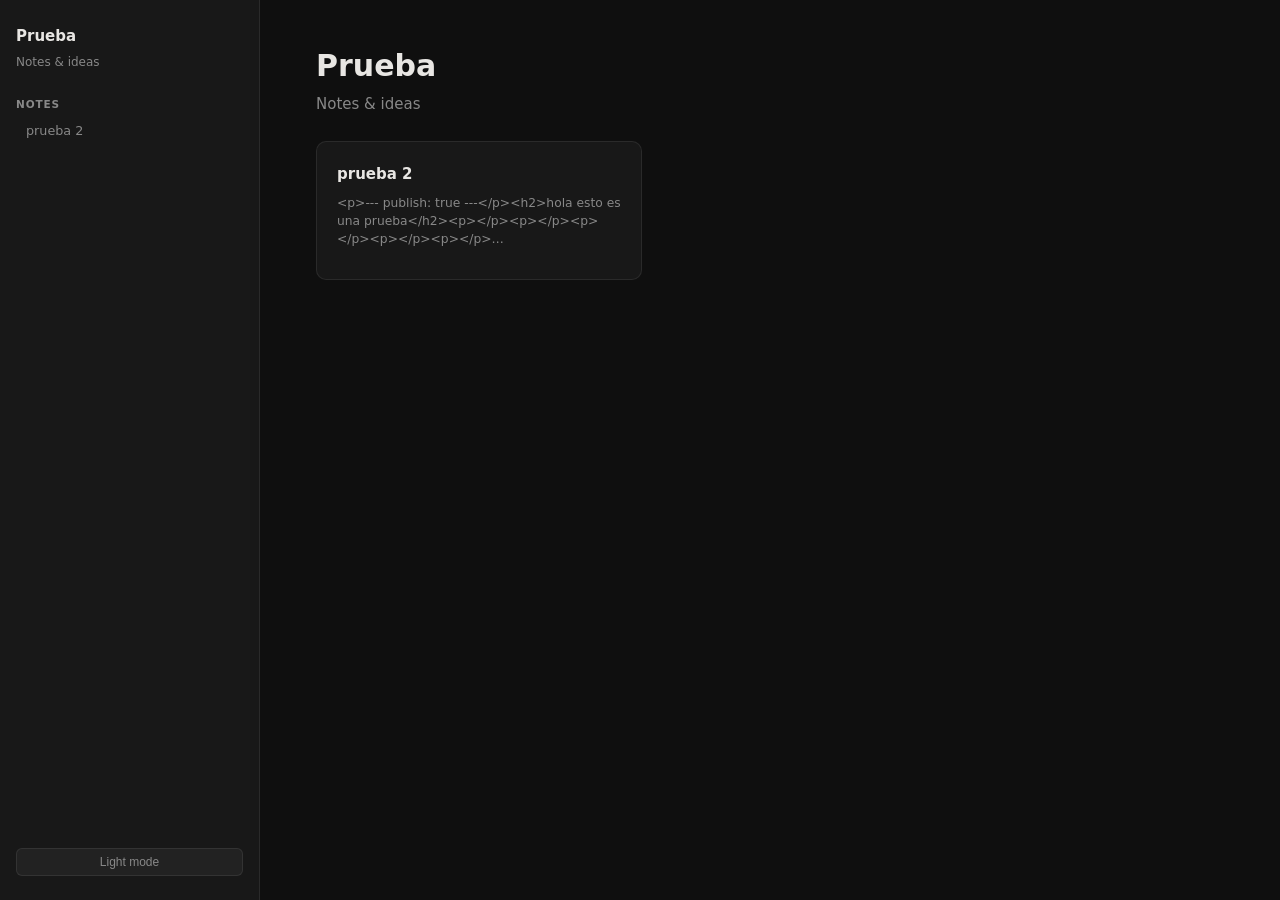
==== index.html @ c349b461 "chore: sync digital garden [2026-03-20T14:02:47.943Z]" ====
<!DOCTYPE html>
<html lang="es" data-theme="dark">
<head>
  <meta charset="utf-8"/>
  <meta name="viewport" content="width=device-width,initial-scale=1"/>
  <title>Prueba — Prueba</title>
  <style>
*, *::before, *::after { box-sizing: border-box; margin: 0; padding: 0 }
:root {
  --bg: #0f0f0f; --bg2: #181818; --bg3: #222;
  --text: #e8e6e3; --muted: #888; --accent: #ff9064;
  --border: rgba(255,255,255,0.08);
  --radius: 10px;
}
[data-theme="light"] {
  --bg: #fafaf9; --bg2: #f0ede9; --bg3: #e8e4df;
  --text: #1a1a1a; --muted: #666; --accent: #d95f2b;
  --border: rgba(0,0,0,0.1);
}
html { font-size: 15px; scroll-behavior: smooth }
body {
  background: var(--bg); color: var(--text);
  font-family: -apple-system, BlinkMacSystemFont, 'Segoe UI', system-ui, sans-serif;
  line-height: 1.7; min-height: 100vh;
}
a { color: var(--accent); text-decoration: none }
a:hover { text-decoration: underline }

/* Layout */
.layout { display: flex; min-height: 100vh }
.sidebar {
  width: 260px; flex-shrink: 0; background: var(--bg2);
  border-right: 1px solid var(--border);
  padding: 24px 16px; position: sticky; top: 0; height: 100vh;
  overflow-y: auto; display: flex; flex-direction: column; gap: 16px;
}
.main { flex: 1; min-width: 0; padding: 48px 56px; max-width: 780px }
@media (max-width: 720px) {
  .layout { flex-direction: column }
  .sidebar { width: 100%; height: auto; position: static }
  .main { padding: 24px 20px }
}

/* Sidebar */
.site-name { font-size: 1rem; font-weight: 700; color: var(--text) }
.site-desc { font-size: 0.8rem; color: var(--muted); margin-top: 2px }
.nav-title { font-size: 0.7rem; font-weight: 600; text-transform: uppercase;
             letter-spacing: .08em; color: var(--muted); margin-top: 8px }
.nav-list { list-style: none; display: flex; flex-direction: column; gap: 2px }
.nav-list a {
  display: block; padding: 6px 10px; border-radius: 6px;
  color: var(--muted); font-size: 0.85rem; transition: all .15s;
}
.nav-list a:hover, .nav-list a.active {
  background: var(--bg3); color: var(--text); text-decoration: none;
}
.theme-btn {
  margin-top: auto; padding: 6px 12px; border-radius: 6px;
  background: var(--bg3); border: 1px solid var(--border);
  color: var(--muted); font-size: 0.8rem; cursor: pointer;
  transition: color .15s;
}
.theme-btn:hover { color: var(--text) }

/* Content */
.note-title {
  font-size: 2rem; font-weight: 700; line-height: 1.2;
  color: var(--text); margin-bottom: 0.5rem;
}
.note-meta { font-size: 0.8rem; color: var(--muted); margin-bottom: 2rem; display: flex; gap: 12px; flex-wrap: wrap }
.tag {
  background: var(--bg3); color: var(--muted);
  padding: 2px 8px; border-radius: 20px; font-size: 0.75rem;
}
.prose { color: var(--text) }
.prose h1 { font-size: 1.75rem; font-weight: 700; margin: 0 0 .5em }
.prose h2 { font-size: 1.35rem; font-weight: 600; margin: 1.6em 0 .4em; padding-bottom: .3em; border-bottom: 1px solid var(--border) }
.prose h3 { font-size: 1.1rem; font-weight: 600; margin: 1.2em 0 .4em }
.prose p { margin: 0 0 .85em }
.prose ul, .prose ol { padding-left: 1.5em; margin: .5em 0 }
.prose li { margin: .2em 0 }
.prose blockquote { border-left: 3px solid var(--accent); margin: 1em 0; padding: 4px 0 4px 16px; color: var(--muted) }
.prose code { font-family: 'Cascadia Code','Fira Code',monospace; font-size: .84em; background: var(--bg3); padding: 2px 5px; border-radius: 4px }
.prose pre { background: #1e1e2e; border-radius: 8px; padding: 16px 20px; margin: 1em 0; overflow-x: auto }
.prose pre code { background: none; color: #cdd6f4; padding: 0; font-size: .82rem }
.prose table { border-collapse: collapse; width: 100%; margin: 1em 0 }
.prose th, .prose td { border: 1px solid var(--border); padding: .5em .75em; font-size: .9em }
.prose th { background: var(--bg2) }
.prose a { color: var(--accent) }
.prose img { max-width: 100%; border-radius: 6px; margin: .5em 0 }
.prose hr { border: none; border-top: 1px solid var(--border); margin: 1.5em 0 }

/* Index cards */
.index-grid { display: grid; grid-template-columns: repeat(auto-fill, minmax(280px, 1fr)); gap: 16px; margin-top: 24px }
.card {
  background: var(--bg2); border: 1px solid var(--border);
  border-radius: var(--radius); padding: 20px;
  transition: border-color .2s, transform .2s;
}
.card:hover { border-color: var(--accent); transform: translateY(-2px) }
.card-title { font-size: 1rem; font-weight: 600; color: var(--text); margin-bottom: 6px }
.card-excerpt { font-size: .82rem; color: var(--muted); line-height: 1.5; margin-bottom: 10px }
.card-tags { display: flex; gap: 6px; flex-wrap: wrap }
</style>
  <script>
(function(){
  var t = localStorage.getItem('theme') || 'dark';
  document.documentElement.setAttribute('data-theme', t);
  window.__toggleTheme = function(){
    var n = document.documentElement.getAttribute('data-theme') === 'dark' ? 'light' : 'dark';
    document.documentElement.setAttribute('data-theme', n);
    localStorage.setItem('theme', n);
    document.querySelectorAll('.theme-btn').forEach(function(b){ b.textContent = n === 'dark' ? 'Light mode' : 'Dark mode' });
  }
})();
</script>
</head>
<body>
<div class="layout">
  <nav class="sidebar">
    <div>
      <div class="site-name">Prueba</div>
      <div class="site-desc">Notes &amp; ideas</div>
    </div>
    <div>
      <div class="nav-title">Notes</div>
      <ul class="nav-list"><li><a href="prueba-2.html">prueba 2</a></li></ul>
    </div>
    <button class="theme-btn" onclick="__toggleTheme()">Light mode</button>
  </nav>
  <main class="main">
    <h1 class="note-title">Prueba</h1>
    <p style="color:var(--muted);margin-top:.5rem">Notes &amp; ideas</p>
    <div class="index-grid">
    <a class="card" href="notes/prueba-2.html">
      <div class="card-title">prueba 2</div>
      <div class="card-excerpt">&lt;p&gt;--- publish: true ---&lt;/p&gt;&lt;h2&gt;hola esto es una prueba&lt;/h2&gt;&lt;p&gt;&lt;/p&gt;&lt;p&gt;&lt;/p&gt;&lt;p&gt;&lt;/p&gt;&lt;p&gt;&lt;/p&gt;&lt;p&gt;&lt;/p&gt;…</div>
      <div class="card-tags"></div>
    </a></div></main>
</div>
</body>
</html>
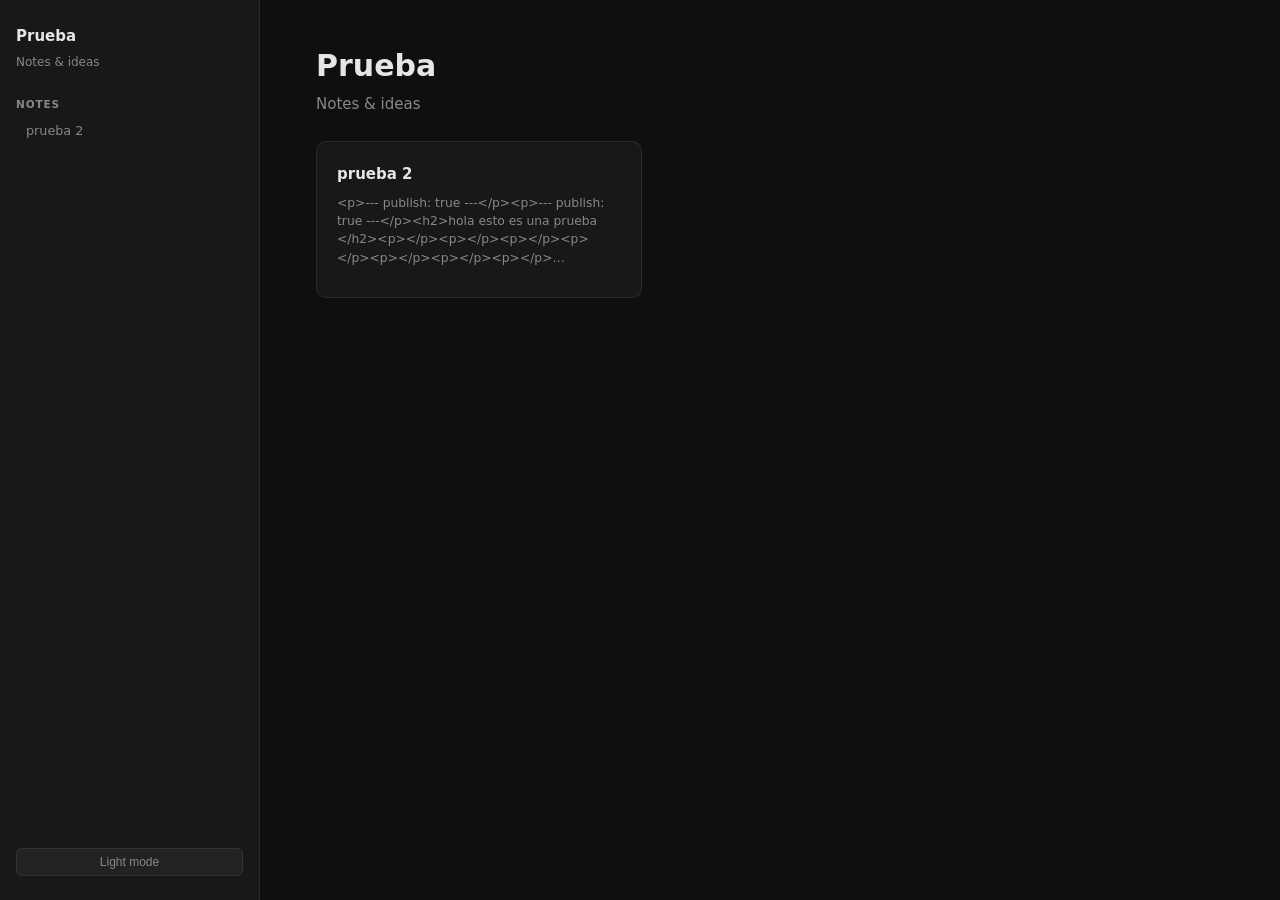
==== commit 91aeb23a: "chore: sync digital garden [2026-03-20T16:28:14.730Z]" ====
--- a/index.html
+++ b/index.html
@@ -134,7 +134,7 @@
     <div class="index-grid">
     <a class="card" href="notes/prueba-2.html">
       <div class="card-title">prueba 2</div>
-      <div class="card-excerpt">&lt;p&gt;--- publish: true ---&lt;/p&gt;&lt;h2&gt;hola esto es una prueba&lt;/h2&gt;&lt;p&gt;&lt;/p&gt;&lt;p&gt;&lt;/p&gt;&lt;p&gt;&lt;/p&gt;&lt;p&gt;&lt;/p&gt;&lt;p&gt;&lt;/p&gt;…</div>
+      <div class="card-excerpt">&lt;p&gt;--- publish: true ---&lt;/p&gt;&lt;p&gt;--- publish: true ---&lt;/p&gt;&lt;h2&gt;hola esto es una prueba &lt;/h2&gt;&lt;p&gt;&lt;/p&gt;&lt;p&gt;&lt;/p&gt;&lt;p&gt;&lt;/p&gt;&lt;p&gt;&lt;/p&gt;&lt;p&gt;&lt;/p&gt;&lt;p&gt;&lt;/p&gt;&lt;p&gt;&lt;/p&gt;…</div>
       <div class="card-tags"></div>
     </a></div></main>
 </div>
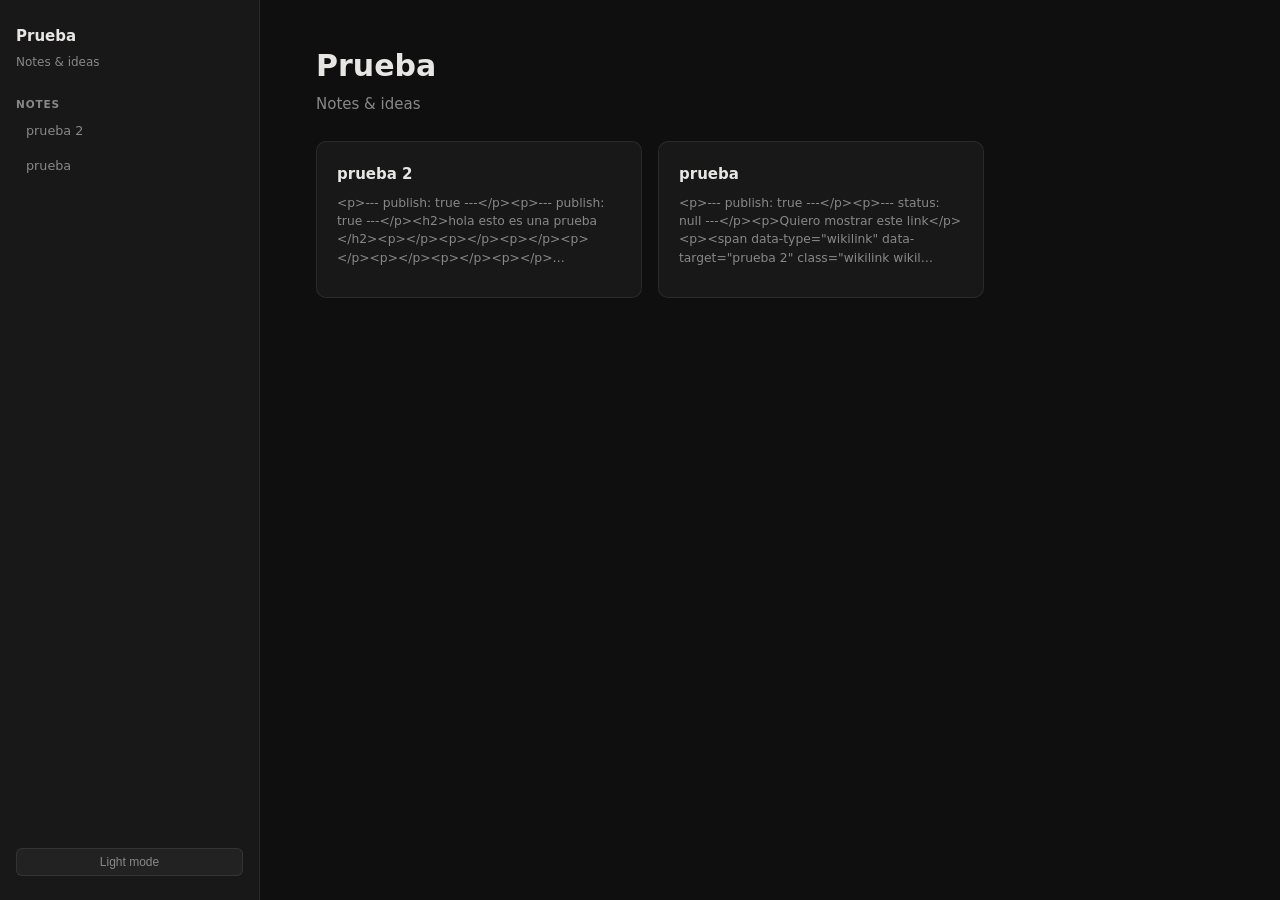
==== commit 9b7d60b7: "chore: sync digital garden [2026-03-20T16:29:48.429Z]" ====
--- a/index.html
+++ b/index.html
@@ -124,7 +124,8 @@
     </div>
     <div>
       <div class="nav-title">Notes</div>
-      <ul class="nav-list"><li><a href="prueba-2.html">prueba 2</a></li></ul>
+      <ul class="nav-list"><li><a href="prueba-2.html">prueba 2</a></li>
+<li><a href="prueba.html">prueba</a></li></ul>
     </div>
     <button class="theme-btn" onclick="__toggleTheme()">Light mode</button>
   </nav>
@@ -136,6 +137,12 @@
       <div class="card-title">prueba 2</div>
       <div class="card-excerpt">&lt;p&gt;--- publish: true ---&lt;/p&gt;&lt;p&gt;--- publish: true ---&lt;/p&gt;&lt;h2&gt;hola esto es una prueba &lt;/h2&gt;&lt;p&gt;&lt;/p&gt;&lt;p&gt;&lt;/p&gt;&lt;p&gt;&lt;/p&gt;&lt;p&gt;&lt;/p&gt;&lt;p&gt;&lt;/p&gt;&lt;p&gt;&lt;/p&gt;&lt;p&gt;&lt;/p&gt;…</div>
       <div class="card-tags"></div>
+    </a>
+
+    <a class="card" href="notes/prueba.html">
+      <div class="card-title">prueba</div>
+      <div class="card-excerpt">&lt;p&gt;--- publish: true ---&lt;/p&gt;&lt;p&gt;--- status: null ---&lt;/p&gt;&lt;p&gt;Quiero mostrar este link&lt;/p&gt;&lt;p&gt;&lt;span data-type=&quot;wikilink&quot; data-target=&quot;prueba 2&quot; class=&quot;wikilink wikil…</div>
+      <div class="card-tags"></div>
     </a></div></main>
 </div>
 </body>
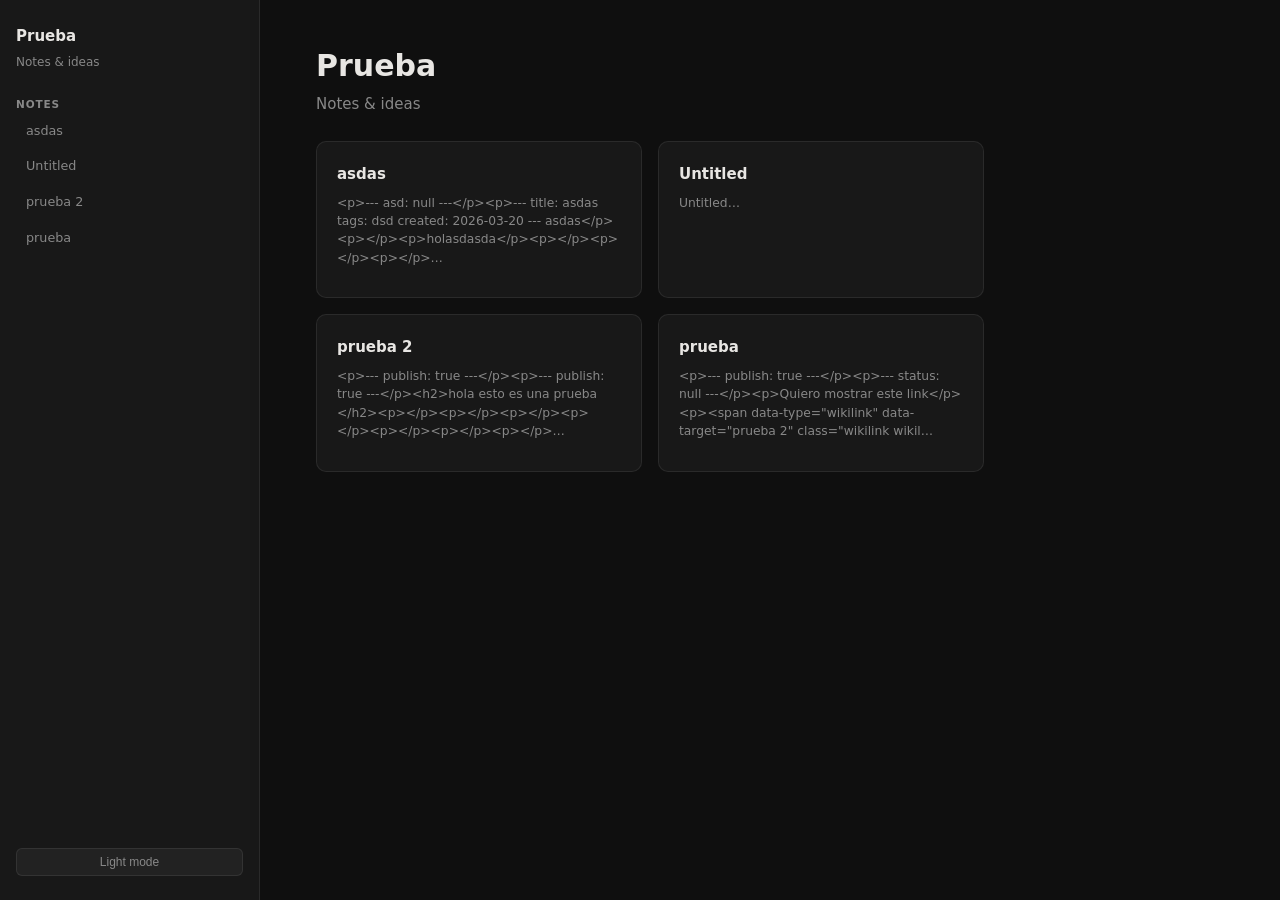
==== commit d7545053: "chore: sync digital garden [2026-03-20T16:43:25.435Z]" ====
--- a/index.html
+++ b/index.html
@@ -124,7 +124,9 @@
     </div>
     <div>
       <div class="nav-title">Notes</div>
-      <ul class="nav-list"><li><a href="prueba-2.html">prueba 2</a></li>
+      <ul class="nav-list"><li><a href="asdas.html">asdas</a></li>
+<li><a href="untitled.html">Untitled</a></li>
+<li><a href="prueba-2.html">prueba 2</a></li>
 <li><a href="prueba.html">prueba</a></li></ul>
     </div>
     <button class="theme-btn" onclick="__toggleTheme()">Light mode</button>
@@ -133,6 +135,18 @@
     <h1 class="note-title">Prueba</h1>
     <p style="color:var(--muted);margin-top:.5rem">Notes &amp; ideas</p>
     <div class="index-grid">
+    <a class="card" href="notes/asdas.html">
+      <div class="card-title">asdas</div>
+      <div class="card-excerpt">&lt;p&gt;--- asd: null ---&lt;/p&gt;&lt;p&gt;--- title: asdas tags: dsd created: 2026-03-20 --- asdas&lt;/p&gt;&lt;p&gt;&lt;/p&gt;&lt;p&gt;holasdasda&lt;/p&gt;&lt;p&gt;&lt;/p&gt;&lt;p&gt;&lt;/p&gt;&lt;p&gt;&lt;/p&gt;…</div>
+      <div class="card-tags"></div>
+    </a>
+
+    <a class="card" href="notes/untitled.html">
+      <div class="card-title">Untitled</div>
+      <div class="card-excerpt">Untitled…</div>
+      <div class="card-tags"></div>
+    </a>
+
     <a class="card" href="notes/prueba-2.html">
       <div class="card-title">prueba 2</div>
       <div class="card-excerpt">&lt;p&gt;--- publish: true ---&lt;/p&gt;&lt;p&gt;--- publish: true ---&lt;/p&gt;&lt;h2&gt;hola esto es una prueba &lt;/h2&gt;&lt;p&gt;&lt;/p&gt;&lt;p&gt;&lt;/p&gt;&lt;p&gt;&lt;/p&gt;&lt;p&gt;&lt;/p&gt;&lt;p&gt;&lt;/p&gt;&lt;p&gt;&lt;/p&gt;&lt;p&gt;&lt;/p&gt;…</div>
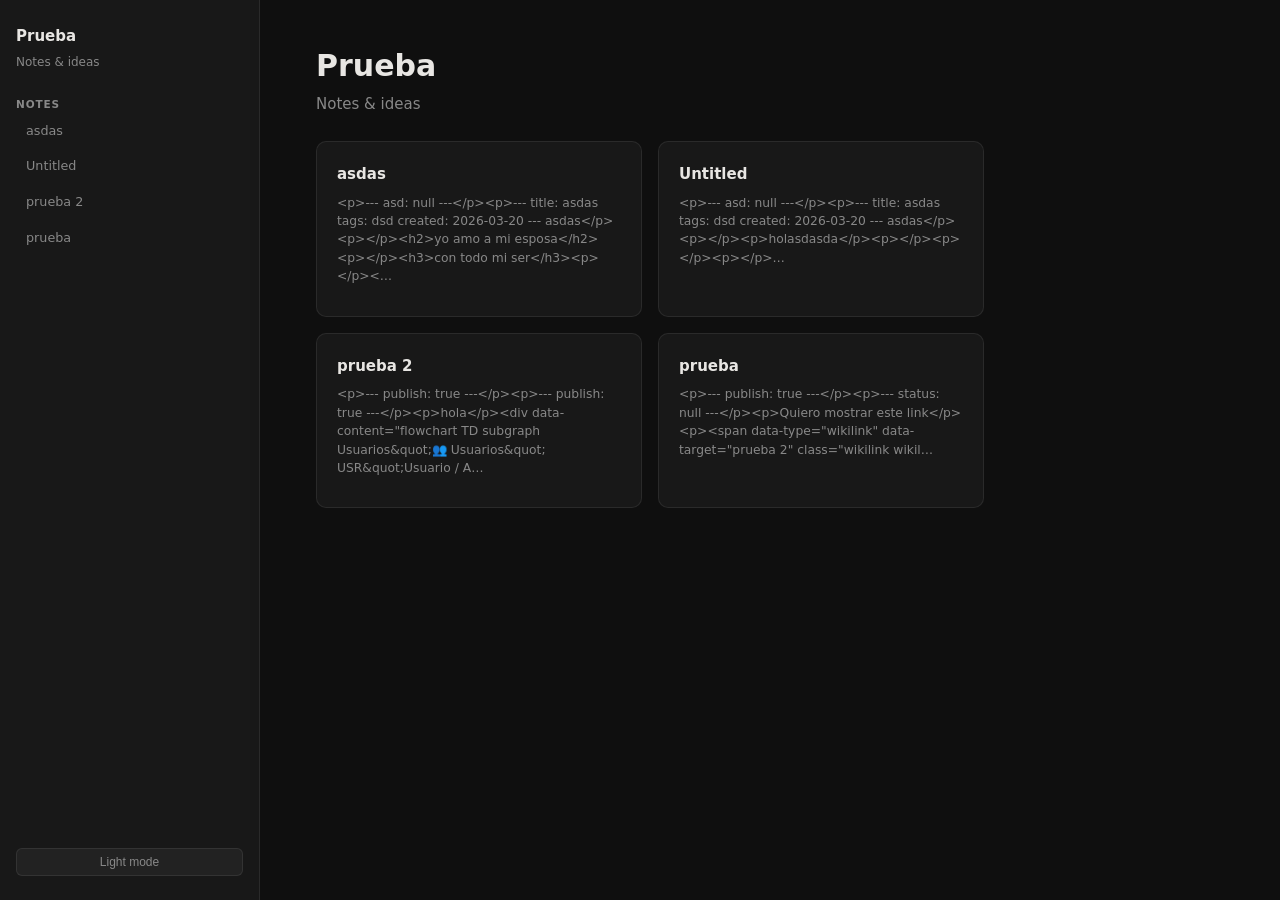
==== commit af588fae: "chore: sync digital garden [2026-03-23T01:27:21.371Z]" ====
--- a/index.html
+++ b/index.html
@@ -137,19 +137,19 @@
     <div class="index-grid">
     <a class="card" href="notes/asdas.html">
       <div class="card-title">asdas</div>
-      <div class="card-excerpt">&lt;p&gt;--- asd: null ---&lt;/p&gt;&lt;p&gt;--- title: asdas tags: dsd created: 2026-03-20 --- asdas&lt;/p&gt;&lt;p&gt;&lt;/p&gt;&lt;p&gt;holasdasda&lt;/p&gt;&lt;p&gt;&lt;/p&gt;&lt;p&gt;&lt;/p&gt;&lt;p&gt;&lt;/p&gt;…</div>
+      <div class="card-excerpt">&lt;p&gt;--- asd: null ---&lt;/p&gt;&lt;p&gt;--- title: asdas tags: dsd created: 2026-03-20 --- asdas&lt;/p&gt;&lt;p&gt;&lt;/p&gt;&lt;h2&gt;yo amo a mi esposa&lt;/h2&gt;&lt;p&gt;&lt;/p&gt;&lt;h3&gt;con todo mi ser&lt;/h3&gt;&lt;p&gt;&lt;/p&gt;&lt;…</div>
       <div class="card-tags"></div>
     </a>
 
     <a class="card" href="notes/untitled.html">
       <div class="card-title">Untitled</div>
-      <div class="card-excerpt">Untitled…</div>
+      <div class="card-excerpt">&lt;p&gt;--- asd: null ---&lt;/p&gt;&lt;p&gt;--- title: asdas tags: dsd created: 2026-03-20 --- asdas&lt;/p&gt;&lt;p&gt;&lt;/p&gt;&lt;p&gt;holasdasda&lt;/p&gt;&lt;p&gt;&lt;/p&gt;&lt;p&gt;&lt;/p&gt;&lt;p&gt;&lt;/p&gt;…</div>
       <div class="card-tags"></div>
     </a>
 
     <a class="card" href="notes/prueba-2.html">
       <div class="card-title">prueba 2</div>
-      <div class="card-excerpt">&lt;p&gt;--- publish: true ---&lt;/p&gt;&lt;p&gt;--- publish: true ---&lt;/p&gt;&lt;h2&gt;hola esto es una prueba &lt;/h2&gt;&lt;p&gt;&lt;/p&gt;&lt;p&gt;&lt;/p&gt;&lt;p&gt;&lt;/p&gt;&lt;p&gt;&lt;/p&gt;&lt;p&gt;&lt;/p&gt;&lt;p&gt;&lt;/p&gt;&lt;p&gt;&lt;/p&gt;…</div>
+      <div class="card-excerpt">&lt;p&gt;--- publish: true ---&lt;/p&gt;&lt;p&gt;--- publish: true ---&lt;/p&gt;&lt;p&gt;hola&lt;/p&gt;&lt;div data-content=&quot;flowchart TD subgraph Usuarios&amp;quot;👥 Usuarios&amp;quot; USR&amp;quot;Usuario / A…</div>
       <div class="card-tags"></div>
     </a>
 
